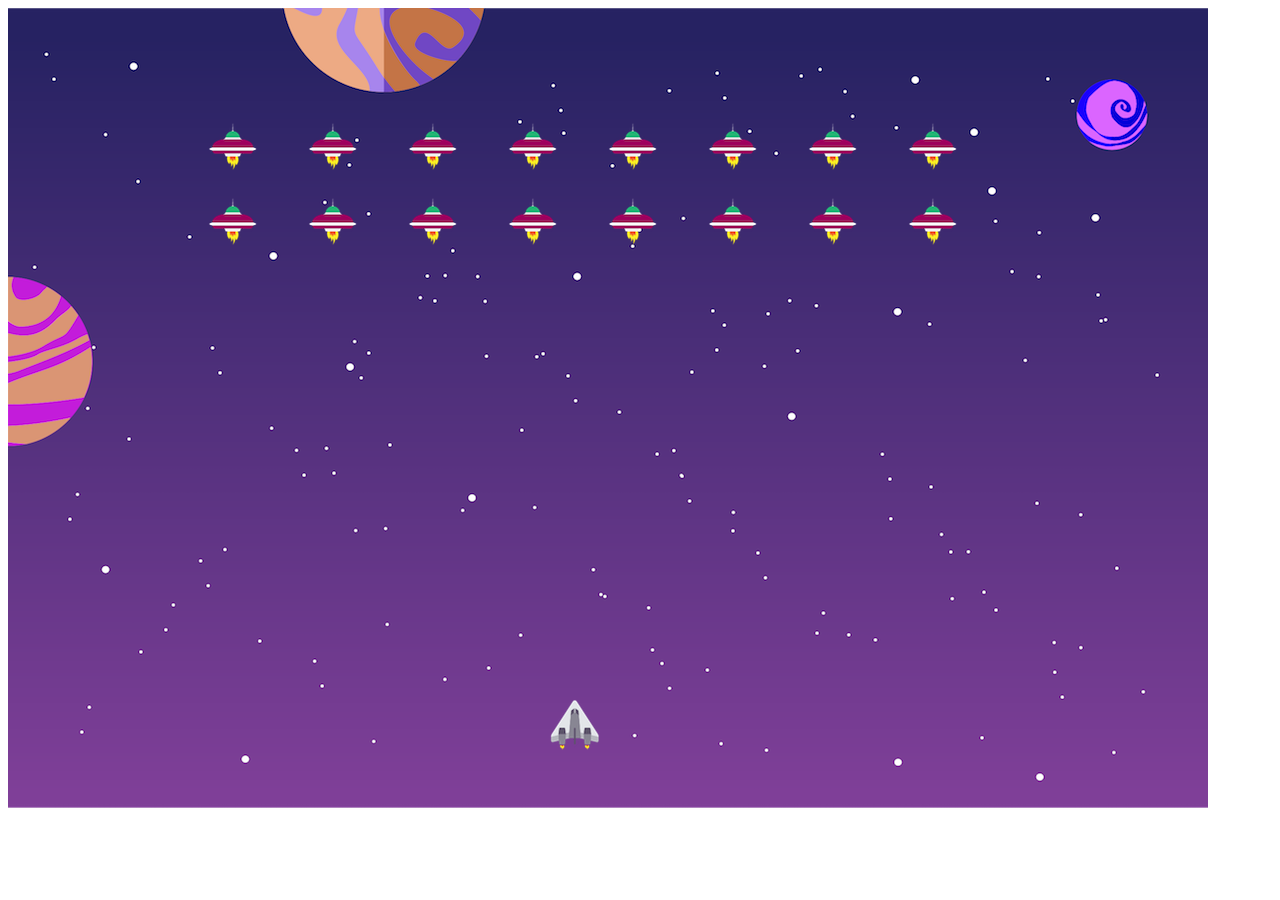
==== space_invaders_javascript/index.html @ 999fcadf "added space invaders and now the link works" ====
<!DOCTYPE html>
<html>
  <head>
    <title>Space Invaders 2</title>
    <link rel="stylesheet" href="style.css">
    <meta charset="utf-8">
    <title></title>
  </head>
  <body>
    <div id="background">
      <div id="hero"></div>
      <!-- <div id="deadHero"></div> -->
      <!-- <div class="enemy"></div> -->
      <div id="missiles"></div>
      <div id="enemies"></div>
    </div>
    <script>
      var hero = {
        top: 700,
        left: 550,
        bottom: 750,
        right: 600

      };
      var deadHero = {
        top:700,
        left: 550,
        bottom: 750,
        right: 500
      }
      var missiles = [];
      var enemies = [
        { left: 200, top: 100 },
        { left: 300, top: 100 },
        { left: 400, top: 100 },
        { left: 500, top: 100 },
        { left: 600, top: 100 },
        { left: 700, top: 100 },
        { left: 800, top: 100 },
        { left: 900, top: 100 },
        { left: 200, top: 175 },
        { left: 300, top: 175 },
        { left: 400, top: 175 },
        { left: 500, top: 175 },
        { left: 600, top: 175 },
        { left: 700, top: 175 },
        { left: 800, top: 175 },
        { left: 900, top: 175 }
      ];

      document.onkeydown = function(e){
        // console.log(e.keyCode);
        if (e.keyCode === 37){
          // console.log('LEFT');
          hero.left = hero.left - 10;
          moveHero();
        }
        else if (e.keyCode === 38){
          // console.log('UP');
          hero.top = hero.top - 10;
          moveHero();
        }
        else if (e.keyCode === 39){
          // console.log('RIGHT');
          hero.left = hero.left + 10;
          moveHero();
        }
        else if (e.keyCode === 40){
          // console.log('DOWN');
          hero.top = hero.top + 10;
          moveHero();
        }
        else if (e.keyCode === 32){
          // console.log('FIRE');
          missiles.push({
            left: hero.left + 15,
            top: hero.top
          })
          drawMissiles();
          // console.log(missiles);//this is the array that the missiles are stored in
        }
      }
      function moveHero(){
        document.getElementById('hero').style.left = hero.left + 'px';
        document.getElementById('hero').style.top = hero.top + 'px';
      }

      function drawMissiles() {
        document.getElementById('missiles').innerHTML = "";
        for (var missile = 0; missile < missiles.length; missile++) {
          document.getElementById('missiles').innerHTML += `<div class='missile' style='left:${missiles[missile].left}px; top:${missiles[missile].top}px;'></div>`;
        }
      }

      function moveMissiles() {
        for (var missile = 0; missile < missiles.length; missile++) {
          missiles[missile].top -= 5;
        }

      }

      function drawEnemies(){
        document.getElementById('enemies').innerHTML = '';
        for (var enemy = 0; enemy < enemies.length; enemy++) {
          document.getElementById('enemies').innerHTML += `<div class = 'enemy' style = 'left:${enemies[enemy].left}px; top:${enemies[enemy].top}px;'></div>`
        }
      }

      function moveEnemies() {
        for (var enemy = 0; enemy < enemies.length; enemy++) {
          enemies[enemy].top += 2;
        }

      }

      function collisionDetection() {//try and figure out a better way than using a nested loop
        for (var enemy = 0; enemy < enemies.length; enemy++) {
          for (var missile = 0; missile < missiles.length; missile++) {
            if((missiles[missile].top <= enemies[enemy].top + 50) && (missiles[missile].top >= enemies[enemy].top) && (missiles[missile].left <= enemies[enemy].left + 50) && (missiles[missile].left >= enemies[enemy].left)){
              enemies.splice(enemy,1);
              missiles.splice(missile,1);
              //if the missle touches any of the aliens, then the alien dies
            }
          }
          //////////////////////////////////////////////////this needs to be fixed
          if(hero.top <= enemies[enemy].top + 50 && hero.top >= enemies[enemy].top){
            console.log('top of hero touched');
          }
          // if (hero.top + 50 <= enemies[enemy].top && hero.top + 50 >= enemies[enemy].top + 50) {
          //   console.log('bottom of hero touched');
          // }
          // if(hero.left + 50 >= enemies[enemy].left && hero.left + 50 <= enemies[enemy].left + 50){
          //   console.log('right side of hero touched');
          // }
          // if(hero.left >= enemies[enemy].left && hero.left <= enemies[enemy].left + 50){
          //   console.log('left side of hero touched');
          // }
        }
      }

      function gameLoop(){
        setTimeout(gameLoop, 100);
        // console.log('gameLoop is running');
        moveMissiles(); //every time the game loops(1 sec = 1000 milisecs) the missile will move
        drawMissiles(); //and then it will be drawn
        moveEnemies();//same idea as missiles
        drawEnemies();//same idea as missiles
        collisionDetection();
      }
      gameLoop();

      // move enemies left and RIGHT
      // score
      // does the ship hit the enemy?
      // switch missile when a certain # of enemies are LEFT
      // make the enemy explode rather than just disappear??
      // only allow the items in the game to stay onscreen
      // have the hero follow the mouse

    </script>

  </body>
</html>
---- space_invaders_javascript/style.css ----
#background{
  background-image: url('assets/background.png');
  height: 800px;
  width: 1200px;
  z-index: -5;
}

#hero{
  background-image: url('assets/hero.png');
  height: 50px;
  width: 50px;
  position: absolute;
  top: 700px;
  left: 550px;
}
.enemy{
  background-image: url('assets/enemy.png');
  height: 50px;
  width: 50px;
  position: absolute;
}
#missiles{
  height: 800px;
  width: 1200px;
  position: absolute;
}
.missile{
  background-image: url('assets/missile1.png');
  height: 16px;
  width: 10px;
  position: absolute;
}

#enemies{
  height: 800px;
  width: 1200px;
  position: absolute;
}

#deadHero{
  background-image: url('assets/deadHero.png');
  height: 50px;
  width: 50px;
  position: absolute;
  top: 700px;
  left: 550px;
}
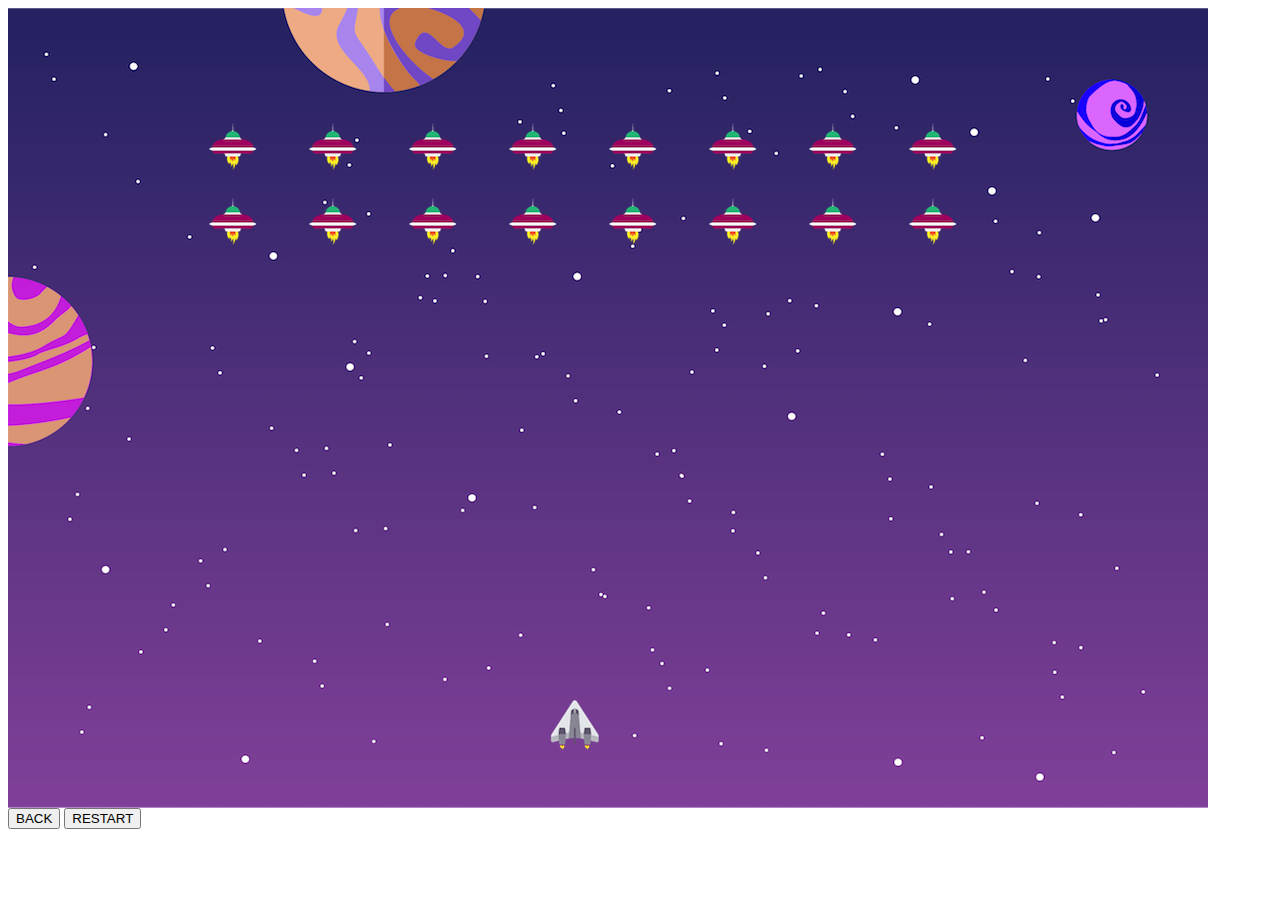
==== commit 02658063: "individual project positioning with CSS Grid started" ====
--- a/space_invaders_javascript/index.html
+++ b/space_invaders_javascript/index.html
@@ -14,6 +14,10 @@
       <div id="missiles"></div>
       <div id="enemies"></div>
     </div>
+    <div>
+      <a class="" href="../index.html"><button type="button" name="back">BACK</button></a>
+      <a class="" href="./index.html"><button type="button" name="back">RESTART</button></a>
+    </div>
     <script>
       var hero = {
         top: 700,
@@ -22,12 +26,12 @@
         right: 600
 
       };
-      var deadHero = {
-        top:700,
-        left: 550,
-        bottom: 750,
-        right: 500
-      }
+      // var deadHero = {
+      //   top:700,
+      //   left: 550,
+      //   bottom: 750,
+      //   right: 500
+      // }
       var missiles = [];
       var enemies = [
         { left: 200, top: 100 },
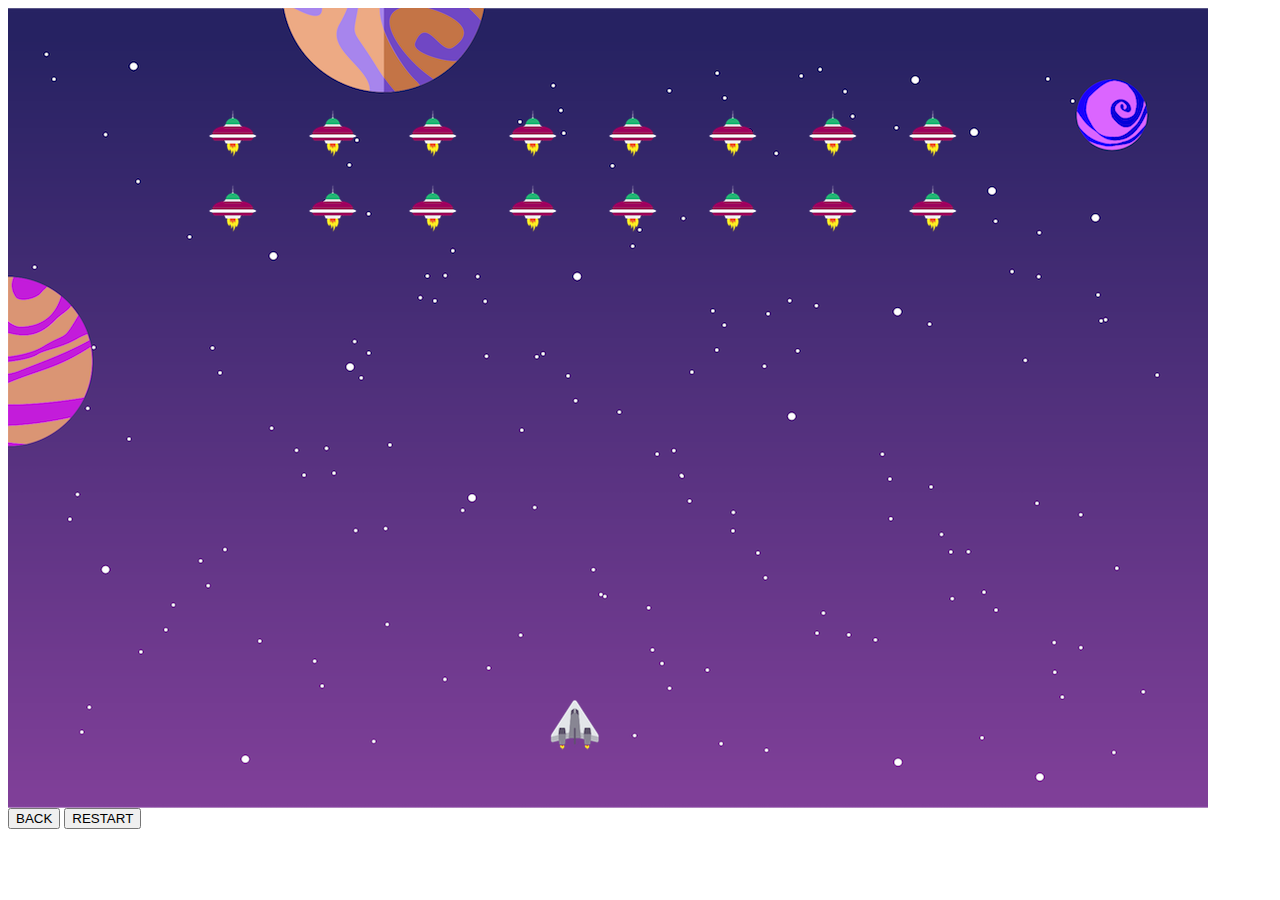
==== commit 6a0efb5c: "modal finished, space invaders updated but still needs fixing" ====
--- a/space_invaders_javascript/index.html
+++ b/space_invaders_javascript/index.html
@@ -112,7 +112,7 @@
 
       function moveEnemies() {
         for (var enemy = 0; enemy < enemies.length; enemy++) {
-          enemies[enemy].top += 2;
+          enemies[enemy].top += .1;
         }
 
       }
@@ -120,16 +120,28 @@
       function collisionDetection() {//try and figure out a better way than using a nested loop
         for (var enemy = 0; enemy < enemies.length; enemy++) {
           for (var missile = 0; missile < missiles.length; missile++) {
+            bottom = hero.top + 50
             if((missiles[missile].top <= enemies[enemy].top + 50) && (missiles[missile].top >= enemies[enemy].top) && (missiles[missile].left <= enemies[enemy].left + 50) && (missiles[missile].left >= enemies[enemy].left)){
               enemies.splice(enemy,1);
               missiles.splice(missile,1);
               //if the missle touches any of the aliens, then the alien dies
             }
           }
+          // these work logically******************************
+          // if(hero.top <= enemies[enemy].top + 50 && hero.top >= enemies[enemy].top){
+          //   console.log('top of hero touched');
+          // }
+          console.log(hero.top);
+          if(hero.bottom >= enemies[enemy].top && hero.bottom <= enemies[enemy].top + 50){
+            console.log('bottom of hero touched');
+          }
+          // if(hero.left <= enemies[enemy].left + 50 && hero.left >= enemies[enemy].left ){
+          //   console.log('left side of hero touched');
+          // }
+          // if(hero.left + 50 >= enemies[enemy].left && hero.left + 50 <= enemies[enemy].left + 50){
+          //     console.log('right side of hero touched');
+          // }
           //////////////////////////////////////////////////this needs to be fixed
-          if(hero.top <= enemies[enemy].top + 50 && hero.top >= enemies[enemy].top){
-            console.log('top of hero touched');
-          }
           // if (hero.top + 50 <= enemies[enemy].top && hero.top + 50 >= enemies[enemy].top + 50) {
           //   console.log('bottom of hero touched');
           // }
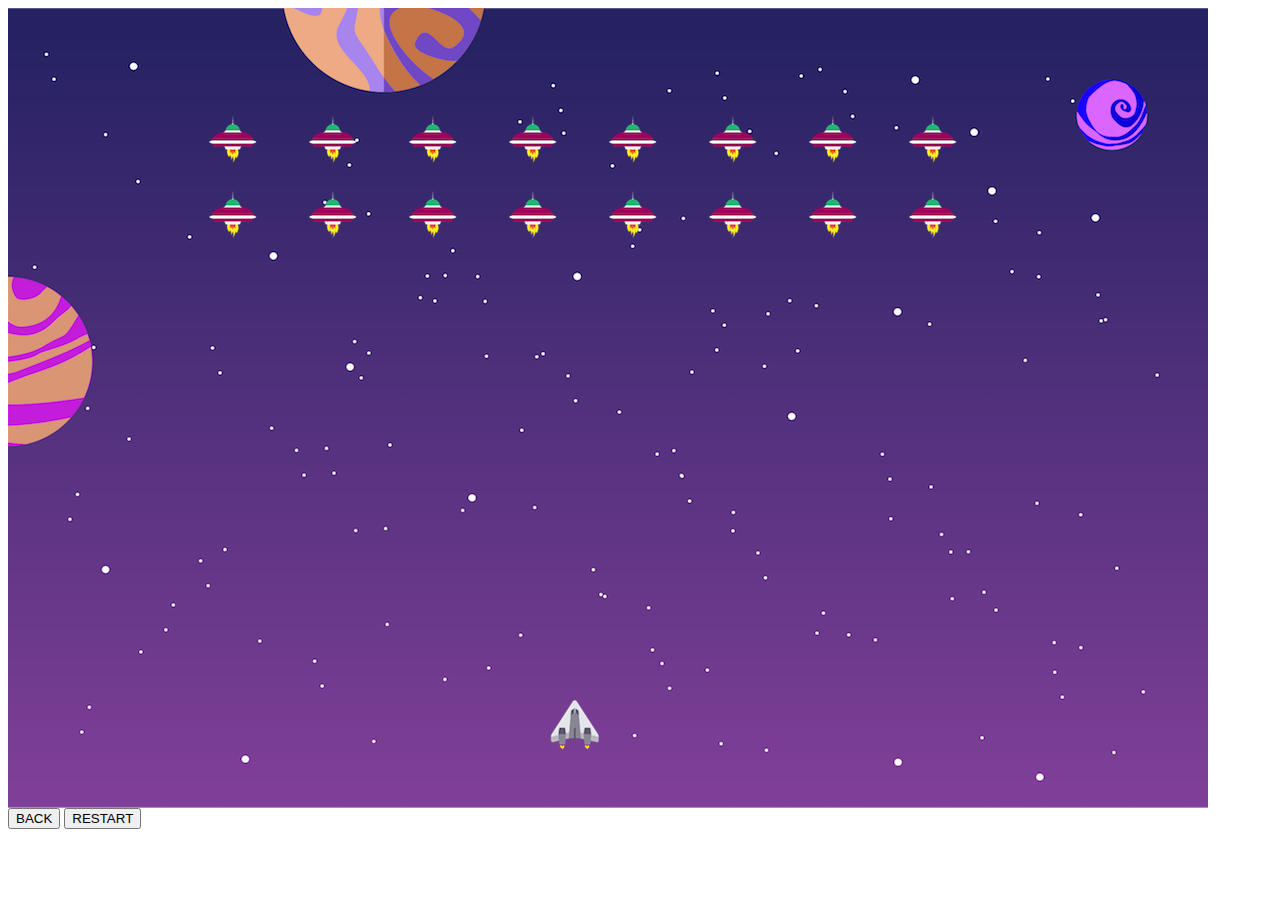
==== commit a9647c01: "hero dies when touched by alien" ====
--- a/space_invaders_javascript/index.html
+++ b/space_invaders_javascript/index.html
@@ -16,15 +16,14 @@
     </div>
     <div>
       <a class="" href="../index.html"><button type="button" name="back">BACK</button></a>
-      <a class="" href="./index.html"><button type="button" name="back">RESTART</button></a>
+      <a class="" href="./index.html" id="restart"><button type="button" name="back">RESTART</button></a>
     </div>
     <script>
       var hero = {
         top: 700,
         left: 550,
-        bottom: 750,
-        right: 600
-
+        // bottom: 750,
+        // right: 600
       };
       // var deadHero = {
       //   top:700,
@@ -53,6 +52,7 @@
       ];
 
       document.onkeydown = function(e){
+        // this function runs every time a button on the keyboard is pressed
         // console.log(e.keyCode);
         if (e.keyCode === 37){
           // console.log('LEFT');
@@ -87,6 +87,8 @@
       function moveHero(){
         document.getElementById('hero').style.left = hero.left + 'px';
         document.getElementById('hero').style.top = hero.top + 'px';
+        // document.getElementById('hero').style.bottom = hero.bottom +'px';
+
       }
 
       function drawMissiles() {
@@ -103,7 +105,7 @@
 
       }
 
-      function drawEnemies(){
+      function drawEnemies() {
         document.getElementById('enemies').innerHTML = '';
         for (var enemy = 0; enemy < enemies.length; enemy++) {
           document.getElementById('enemies').innerHTML += `<div class = 'enemy' style = 'left:${enemies[enemy].left}px; top:${enemies[enemy].top}px;'></div>`
@@ -112,9 +114,19 @@
 
       function moveEnemies() {
         for (var enemy = 0; enemy < enemies.length; enemy++) {
-          enemies[enemy].top += .1;
-        }
-
+          enemies[enemy].top += 1; //speed up alien ships
+        }
+      }
+
+      function playerDies() {
+        var ship = document.getElementById('hero');
+        if(ship){
+
+          restart = document.getElementById('restart')
+          restart.click();
+          alert("You died sucka");
+          ship.parentNode.removeChild(ship);
+        }
       }
 
       function collisionDetection() {//try and figure out a better way than using a nested loop
@@ -128,46 +140,55 @@
             }
           }
           // these work logically******************************
-          // if(hero.top <= enemies[enemy].top + 50 && hero.top >= enemies[enemy].top){
-          //   console.log('top of hero touched');
-          // }
-          console.log(hero.top);
-          if(hero.bottom >= enemies[enemy].top && hero.bottom <= enemies[enemy].top + 50){
-            console.log('bottom of hero touched');
-          }
-          // if(hero.left <= enemies[enemy].left + 50 && hero.left >= enemies[enemy].left ){
-          //   console.log('left side of hero touched');
-          // }
-          // if(hero.left + 50 >= enemies[enemy].left && hero.left + 50 <= enemies[enemy].left + 50){
-          //     console.log('right side of hero touched');
-          // }
-          //////////////////////////////////////////////////this needs to be fixed
-          // if (hero.top + 50 <= enemies[enemy].top && hero.top + 50 >= enemies[enemy].top + 50) {
-          //   console.log('bottom of hero touched');
-          // }
-          // if(hero.left + 50 >= enemies[enemy].left && hero.left + 50 <= enemies[enemy].left + 50){
-          //   console.log('right side of hero touched');
-          // }
-          // if(hero.left >= enemies[enemy].left && hero.left <= enemies[enemy].left + 50){
-          //   console.log('left side of hero touched');
-          // }
+          if(hero.top <= enemies[enemy].top + 50 && hero.top >= enemies[enemy].top){
+            if(hero.left >= enemies[enemy].left && hero.left <= enemies[enemy].left + 50 || hero.left + 50 >= enemies[enemy].left && hero.left + 50 <= enemies[enemy].left + 50){
+              console.log('top of hero touched');
+
+              return true;
+              // playerDies();
+            }
+          }
+          else if(hero.top+ 50 >= enemies[enemy].top && hero.top + 50 <= enemies[enemy].top + 50){
+            if(hero.left >= enemies[enemy].left && hero.left <= enemies[enemy].left + 50 || hero.left + 50 >= enemies[enemy].left && hero.left + 50 <= enemies[enemy].left + 50){
+              console.log('bottom of hero touched');
+
+              return true;
+              // playerDies();
+            }
+          }
+          else if(hero.left <= enemies[enemy].left + 50 && hero.left >= enemies[enemy].left ){
+            // console.log('touched my lefy');
+            if(hero.top >= enemies[enemy].top && hero.top <= enemies[enemy].top + 50){
+              console.log('left side of hero touched');
+            }
+          }
+          else if(hero.left + 50 >= enemies[enemy].left && hero.left + 50 <= enemies[enemy].left + 50){
+            if(hero.top >= enemies[enemy].top && hero.top <= enemies[enemy].top + 20){
+              console.log('right side of hero touched');
+            }
+          }
         }
       }
 
       function gameLoop(){
-        setTimeout(gameLoop, 100);
+        var game = setTimeout(gameLoop, 100);
         // console.log('gameLoop is running');
         moveMissiles(); //every time the game loops(1 sec = 1000 milisecs) the missile will move
         drawMissiles(); //and then it will be drawn
         moveEnemies();//same idea as missiles
         drawEnemies();//same idea as missiles
-        collisionDetection();
+        var collide = collisionDetection();
+
+        if (collide) {
+          clearTimeout(game)
+          playerDies();
+        }
       }
       gameLoop();
 
       // move enemies left and RIGHT
       // score
-      // does the ship hit the enemy?
+      // does the ship hit the enemy? completed
       // switch missile when a certain # of enemies are LEFT
       // make the enemy explode rather than just disappear??
       // only allow the items in the game to stay onscreen
--- a/space_invaders_javascript/style.css
+++ b/space_invaders_javascript/style.css
@@ -11,7 +11,10 @@
   width: 50px;
   position: absolute;
   top: 700px;
+  bottom: 750px;
   left: 550px;
+  right: 600px;
+
 }
 .enemy{
   background-image: url('assets/enemy.png');
